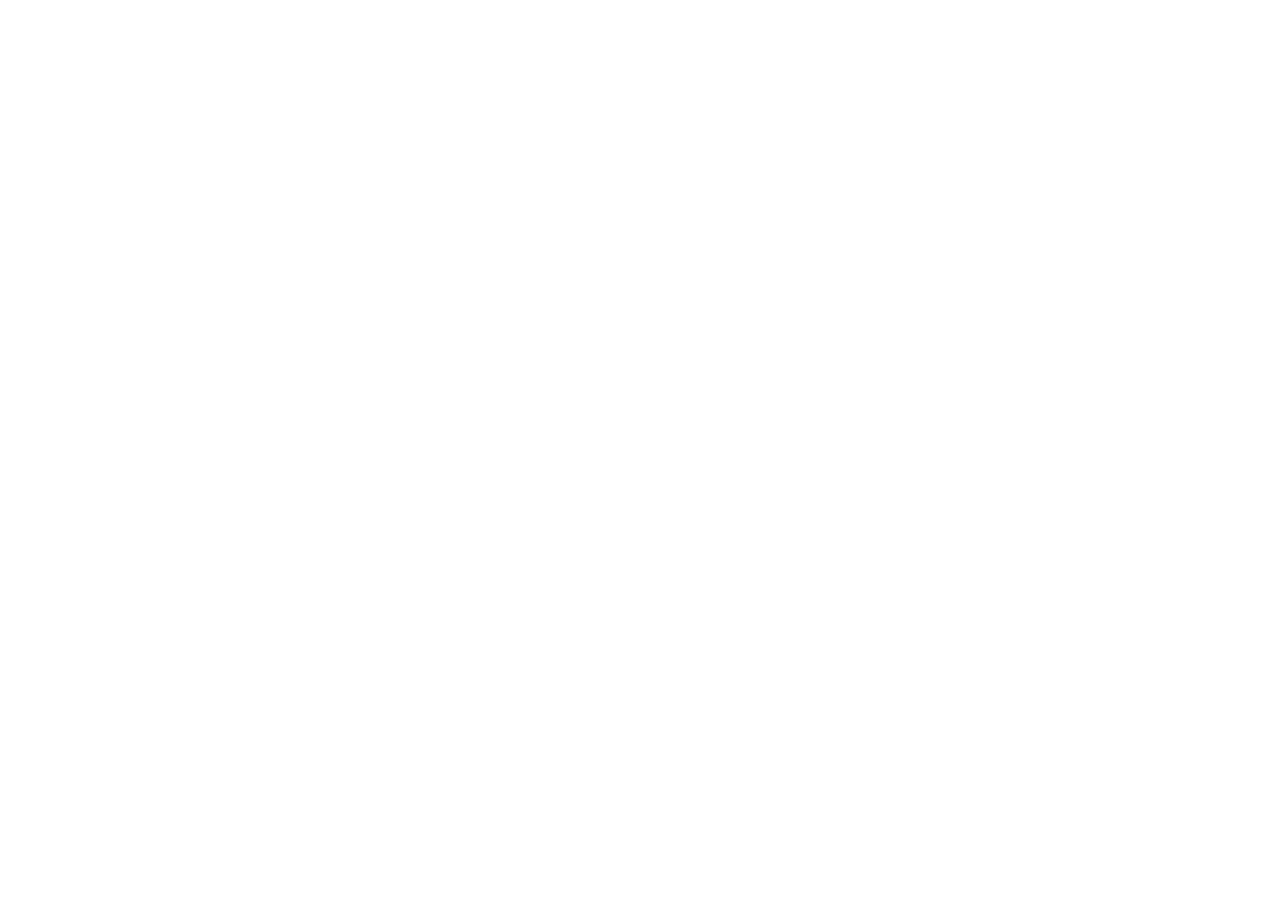
==== index_bostock.html @ 543f3bec "init" ====
<!DOCTYPE html>
<meta charset="utf-8">
<title>Superformula</title>
<style>

path {
  stroke-width: 1.5px;
  stroke: #666;
  fill: #ddd;
}

#controls {
  position: absolute;
  width: 240px;
  font: 10px sans-serif;
}

#controls span,
#controls label {
  position: relative;
  top: -5px;
  padding: 5px;
  display: inline-block;
  width: 20px;
}

#controls button {
  font: 10px sans-serif;
  padding: 5px;
  width: 70px;
}

</style>
<div id="controls"></div>
<script src="//d3js.org/d3.v3.min.js"></script>
<script src="js/superformularType.js"></script>
<script>

var types = {
  asterisk: {m:12.01, n1:17.15, n2:2.975, n3:3.650, a:1.025, b:-0.2875},
  bean: {m: 2, n1: 1, n2: 4, n3: 8, a: 1, b: 1},
  butterfly: {m: 3, n1: 1, n2: 6, n3: 2, a: .6, b: 1},
  circle: {m: 4, n1: 2, n2: 2, n3: 2, a: 1, b: 1},
  clover: {m: 6, n1: .3, n2: 0, n3: 10, a: 1, b: 1},
  cloverFour: {m: 8, n1: 10, n2: -1, n3: -8, a: 1, b: 1},
  cross: {m: 8, n1: 1.3, n2: .01, n3: 8, a: 1, b: 1},
  diamond: {m: 4, n1: 1, n2: 1, n3: 1, a: 1, b: 1},
  drop: {m: 1, n1: .5, n2: .5, n3: .5, a: 1, b: 1},
  ellipse: {m: 4, n1: 2, n2: 2, n3: 2, a: 9, b: 6},
  gear: {m: 19, n1: 100, n2: 50, n3: 50, a: 1, b: 1},
  heart: {m: 1, n1: .8, n2: 1, n3: -8, a: 1, b: .18},
  heptagon: {m: 7, n1: 1000, n2: 400, n3: 400, a: 1, b: 1},
  hexagon: {m: 6, n1: 1000, n2: 400, n3: 400, a: 1, b: 1},
  malteseCross: {m: 8, n1: .9, n2: .1, n3: 100, a: 1, b: 1},
  pentagon: {m: 5, n1: 1000, n2: 600, n3: 600, a: 1, b: 1},
  rectangle: {m: 4, n1: 100, n2: 100, n3: 100, a: 2, b: 1},
  roundedStar: {m: 5, n1: 2, n2: 7, n3: 7, a: 1, b: 1},
  square: {m: 4, n1: 100, n2: 100, n3: 100, a: 1, b: 1},
  star: {m: 5, n1: 30, n2: 100, n3: 100, a: 1, b: 1},
  triangle: {m: 3, n1: 100, n2: 200, n3: 200, a: 1, b: 1}
};

var format = d3.format(".4n");

var scale = d3.scale.linear()
    .domain([-10, 20, 1000])
    .range([0, 800, 1000]);

var svg = d3.select("body")
  .append("svg")
    .attr("width", 960)
    .attr("height", 500);

var shape = d3.superformula()
    .type("asterisk")
    .size(100000)
    .segments(3600);

var path = svg.append("path")
    .attr("class", "big")
    .attr("transform", "translate(480,250)")
    .attr("d", shape );

var control = d3.select("#controls")
  .selectAll("div")
    .data(d3.entries(types.asterisk))
  .enter().append("div")
    .attr("id", function(d) { return d.key; });

control.append("label")
    .text(function(d) { return d.key; });

control.append("input")
    .attr("type", "range")
    .attr("max", 1000)
    .attr("min", 0)
    .property("value", function(d) { return scale(d.value); })
    .on("change", changed)
    .on("input", changed);

control.append("span")
    .text(function(d) { return format(d.value); });

d3.select("#controls")
  .append("div")
  .selectAll("button")
    .data(d3.entries(types))
  .enter().append("button")
    .text(function(d) { return d.key; })
    .on("click", function(d) {
      for (var param in d.value) {
        var control = d3.select("#" + param);
        control.select("input").property("value", scale(d.value[param]));
        control.select("span").text(format(d.value[param]));
        shape.param(param, d.value[param]);
      }
      path.attr("d", shape);
    });

function changed(d) {
  var v = scale.invert(this.value);
  path.attr("d", shape.param(d.key, v));
  console.log(shape.param(d.key, v));
  console.log(d);
  console.log(v); 
  
  d3.select(this.nextSibling).text(format(v));
}

</script>

</body>
</html>
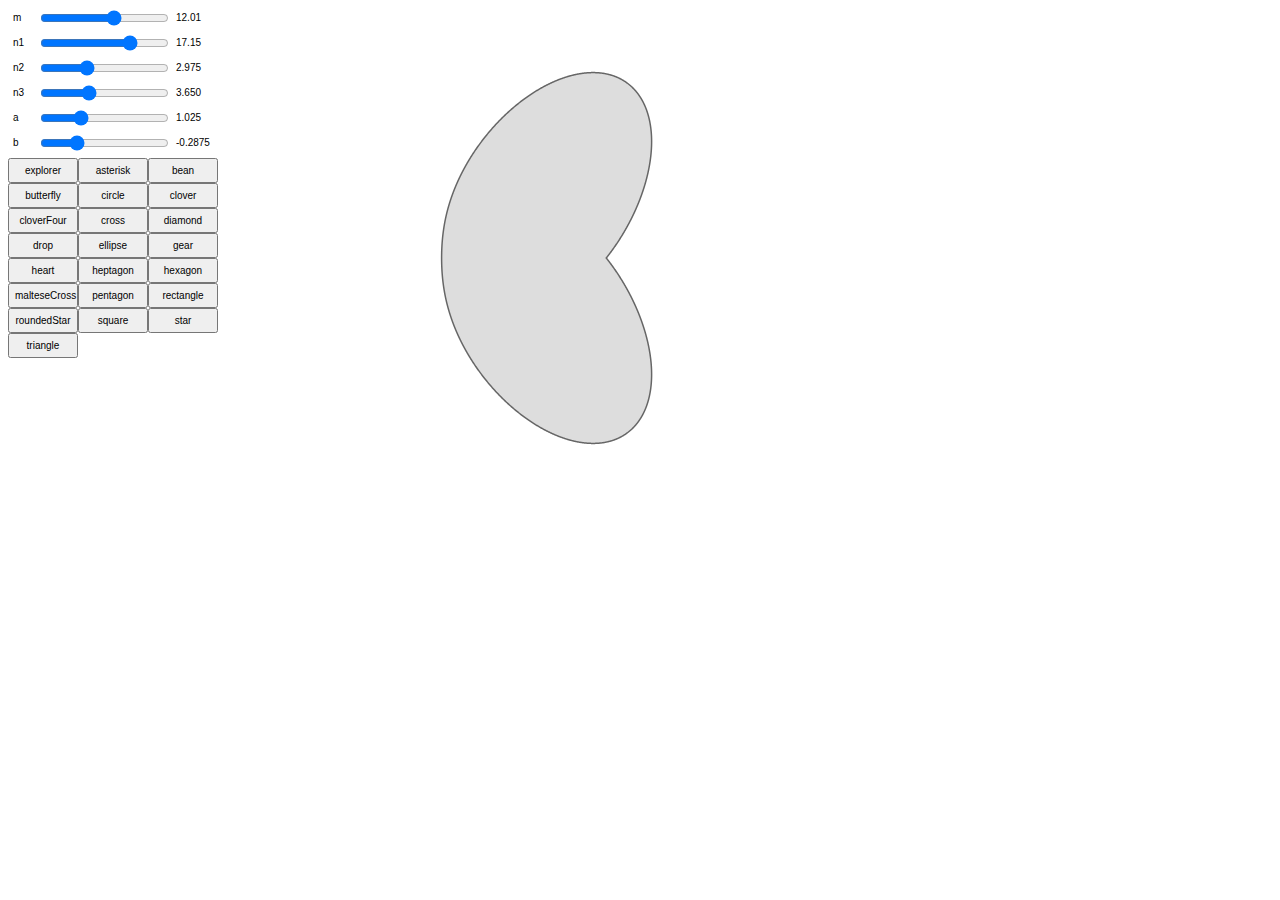
==== commit 60f9bc24: "elporer shape version" ====
--- a/index_bostock.html
+++ b/index_bostock.html
@@ -32,11 +32,12 @@
 
 </style>
 <div id="controls"></div>
-<script src="//d3js.org/d3.v3.min.js"></script>
-<script src="js/superformularType.js"></script>
+<script src="js/d3.min.js"></script>
+<script src="js/superformulaTypes.js"></script>
 <script>
 
 var types = {
+  explorer: {m:1.362, n1:1.362, n2:9.237, n3:5.938, a:-0.9625, b:1.025},
   asterisk: {m:12.01, n1:17.15, n2:2.975, n3:3.650, a:1.025, b:-0.2875},
   bean: {m: 2, n1: 1, n2: 4, n3: 8, a: 1, b: 1},
   butterfly: {m: 3, n1: 1, n2: 6, n3: 2, a: .6, b: 1},
@@ -72,7 +73,7 @@
     .attr("height", 500);
 
 var shape = d3.superformula()
-    .type("asterisk")
+    .type("explorer")
     .size(100000)
     .segments(3600);
 
@@ -121,7 +122,7 @@
   var v = scale.invert(this.value);
   path.attr("d", shape.param(d.key, v));
   console.log(shape.param(d.key, v));
-  console.log(d);
+  console.log(path.attr("d", shape.param(d.key, v)));
   console.log(v); 
   
   d3.select(this.nextSibling).text(format(v));
